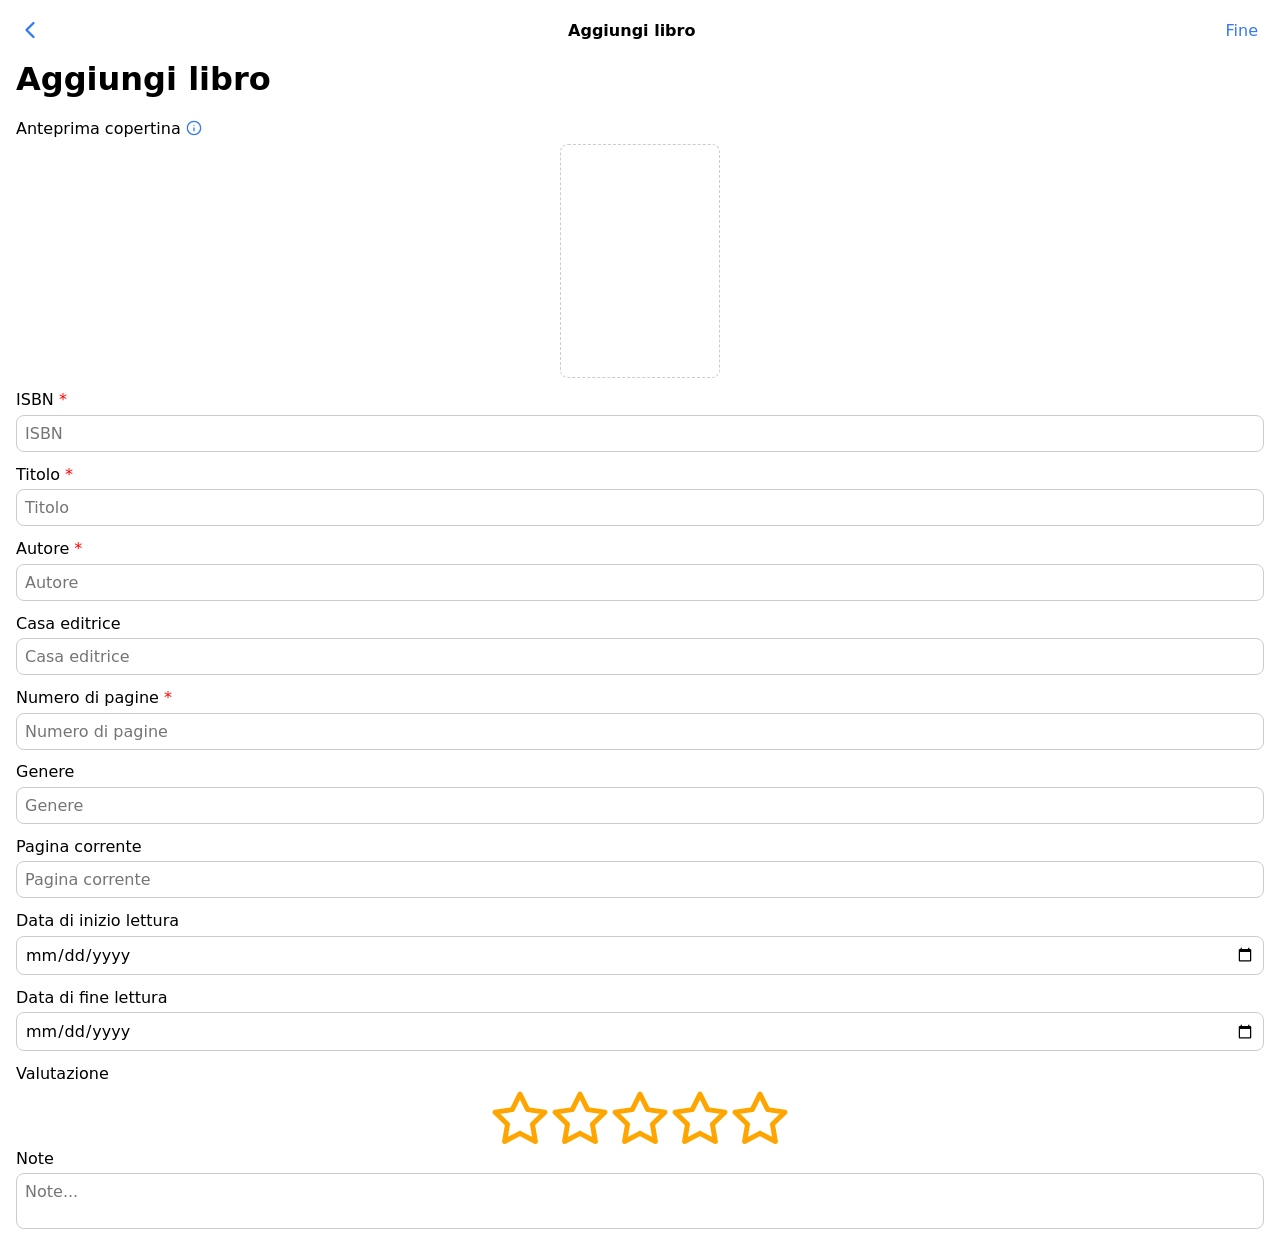
==== add.html @ 218e58f9 "Initial commit" ====
<!DOCTYPE html>
<html lang="it">
<head>
    <meta charset="UTF-8">
    <meta name="viewport" content="width=device-width, initial-scale=1.0, minimum-scale=1.0, maximum-scale=1.0, user-scalable=no">
    <meta name="apple-mobile-web-app-status-bar-style" content="default">
    <meta name="theme-color" content="#ffffff" media="(prefers-color-scheme: light)">
    <meta name="theme-color" content="#000000" media="(prefers-color-scheme: dark)">
    <title>Aggiungi libro</title>
    <link rel="apple-touch-icon" sizes="96x96" href="icons/logo-96.png">
    <link rel="apple-touch-icon" sizes="120x120" href="icons/logo-120.png">
    <link rel="apple-touch-icon" sizes="128x128" href="icons/logo-128.png">
    <link rel="apple-touch-icon" sizes="152x152" href="icons/logo-152.png">
    <link rel="apple-touch-icon" sizes="192x192" href="icons/logo-192.png">
    <link rel="apple-touch-icon" sizes="256x256" href="icons/logo-256.png">
    <link rel="apple-touch-icon" sizes="512x512" href="icons/logo-512.png">
    <link rel="icon" sizes="96x96" href="icons/logo-96.png">
    <link rel="icon" sizes="120x120" href="icons/logo-120.png">
    <link rel="icon" sizes="128x128" href="icons/logo-128.png">
    <link rel="icon" sizes="152x152" href="icons/logo-152.png">
    <link rel="icon" sizes="192x192" href="icons/logo-192.png">
    <link rel="icon" sizes="256x256" href="icons/logo-256.png">
    <link rel="icon" sizes="512x512" href="icons/logo-512.png">
    <link rel="stylesheet" href="css/common.css">
    <link rel="stylesheet" href="css/add.css">
    <link rel="manifest" href="manifest.json" type="application/manifest+json">
    <script type="module" src="js/rating-bar.js"></script>
    <script src="js/database.js"></script>
    <script src="js/theme.js"></script>
</head>
<body>
    <div id="header">
        <button id="back-button"></button>
        <p id="page-title-header">Aggiungi libro</p>
        <button id="done-button" class="header-button">Fine</button>
    </div>
    <h1 id="page-title">Aggiungi libro</h1>
    <form id="form">
        <label for="cover-preview">Anteprima copertina 
            <span class="info-indicator" onclick="alert(`Verrà effettuato un tentativo per recuperare la copertina in automatico. In caso non venga trovata, si può cliccare l'anteprima per scegliere o scattare una foto.`)"></span>
        </label>
        <div id="cover-container">
            <img id="cover-preview" src="[data-uri]" alt="Book cover" onclick="pickCoverFile()">
            <div id="loading-spinner" hidden></div>
            <input type="file" id="cover-input" accept="image/*" hidden>
        </div>

        <label for="isbn-input">ISBN <span class="required-indicator">*</span></label>
        <input type="text" id="isbn-input" placeholder="ISBN" required>

        <label for="title-input">Titolo <span class="required-indicator">*</span></label>
        <input type="text" id="title-input" placeholder="Titolo" required>

        <label for="author-input">Autore <span class="required-indicator">*</span></label>
        <input type="text" id="author-input" placeholder="Autore" required>

        <label for="publisher-input">Casa editrice</label>
        <input type="text" id="publisher-input" placeholder="Casa editrice">

        <label for="page-count-input">Numero di pagine <span class="required-indicator">*</span></label>
        <input type="number" id="page-count-input" min="1" placeholder="Numero di pagine" required>

        <label for="genre-input">Genere</label>
        <input type="text" id="genre-input" placeholder="Genere">

        <label for="current-page-input">Pagina corrente</label>
        <input type="number" id="current-page-input" min="0" placeholder="Pagina corrente">

        <label for="start-date-input">Data di inizio lettura</label>
        <input type="date" id="start-date-input" placeholder="Data di inizio lettura">

        <label for="end-date-input">Data di fine lettura</label>
        <input type="date" id="end-date-input" placeholder="Data di fine lettura">

        <label for="rating-input">Valutazione</label>
        <rating-bar id="rating-input"></rating-bar>

        <label for="notes-input">Note</label>
        <textarea id="notes-input" placeholder="Note..."></textarea>
    </form>
    
    <script src="js/add.js"></script>
</body>
</html>
---- css/common.css ----
@view-transition {
    navigation: auto;
}

@keyframes move-out {
    from {
        transform: translateX(0%);
    }

    to {
        transform: translateX(-100%);
    }
}

@keyframes move-in {
    from {
        transform: translateX(100%);
    }

    to {
        transform: translateX(0%);
    }
}

@keyframes move-back-out {
    from {
        transform: translateX(0%);
    }

    to {
        transform: translateX(100%);
    }
}

@keyframes move-back-in {
    from {
        transform: translateX(-100%);
    }

    to {
        transform: translateX(0%);
    }
}

html[vt-direction="back"] {
    view-transition-name: page-back;
}

html:not([vt-direction="back"]) {
    view-transition-name: page-forward;
}

::view-transition-group(page-back) {
    z-index: 100;
}

::view-transition-old(page-forward) {
    animation: 300ms ease-in-out both move-out;
}

::view-transition-new(page-forward) {
    animation: 300ms ease-in-out both move-in;
}

::view-transition-old(page-back) {
    animation: 300ms ease-in-out both move-back-out;
}

::view-transition-new(page-back) {
    animation: 300ms ease-in-out both move-back-in;
}

* {
    box-sizing: border-box;
    font-family: system-ui;
}

html {
    height: 100vh;
    height: 100svh;
}

body {
    margin: 0;
    padding: 0 1rem 1rem 1rem;
    user-select: none;
    -webkit-user-select: none;
}

button {
    font-size: 1em;
    border: none;
}

input[type="text"],
input[type="number"],
input[type="date"],
textarea,
select {
    resize: none;
    border-radius: 0.5rem;
    padding: 0.5em;
    font-size: 1em;
}

input[type="checkbox"] {
    appearance: none;
    width: 1.5rem;
    height: 1.5rem;
    margin: 0;
    padding: 0.5em;
    border-radius: 0.5rem;
    position: relative;
}

input[type="checkbox"]:checked::after {
    content: "";
    position: absolute;
    inset: 0;
    background-image: url("/icons/check.svg");
    background-size: 80%;
    background-repeat: no-repeat;
    background-position: center;
}

h1 {
    margin-top: 0;
}

details {
    margin-bottom: 0.5rem;
    padding: 0.75rem 0.5rem;
    border-radius: 0.75rem;
}

summary {
    position: relative;
    list-style: none;
}

details[open] > summary {
    margin-bottom: 0.5rem;
}

summary::marker,
summary::-moz-details-marker,
summary::-webkit-details-marker,
summary::-moz-marker,
summary::-webkit-marker {
    content: "" !important;
    display: none !important;
    visibility: hidden !important;
}

summary::after {
    content: "";
    display: block;
    width: 1.5rem;
    aspect-ratio: 1;
    position: absolute;
    right: 0;
    top: 50%;
    transform: translateY(-50%);
    background-image: url("/icons/chevron-right.svg");
    background-size: cover;
    background-repeat: no-repeat;
    background-position: center;
    transition: top 200ms linear,
        transform 200ms linear;
}

details[open] > summary::after {
    top: 0;
    transform: rotate(90deg);
}

@media (prefers-color-scheme: light) {
    html,
    body {
        background-color: white;
        color: black;
    }

    input[type="text"],
    input[type="number"],
    input[type="date"],
    input[type="checkbox"],
    textarea,
    select {
        border: 1px solid #ccc;
        background-color: white;
        color: black;
    }

    details {
        background-color: #ececec;
    }

    #header {
        background-color: white;
    }
}

@media (prefers-color-scheme: dark) {
    html,
    body {
        background-color: black;
        color: whitesmoke;
    }

    input[type="text"],
    input[type="number"],
    input[type="date"],
    input[type="checkbox"],
    textarea,
    select {
        border: 1px solid #444;
        background-color: #222;
        color: whitesmoke;
    }

    details {
        background-color: #101010;
    }

    #header {
        background-color: black;
    }
}

#header {
    position: sticky;
    top: 0;
    padding-block: 1rem;
    display: grid;
    align-items: center;
    z-index: 999;
}

#header:has(:last-child:nth-child(2)) {
    grid-template-columns: 20% 60% 20%;
}

#header:has(:last-child:nth-child(3)) {
    grid-template-columns: auto 1fr auto;
}

#page-title-header {
    margin: 0;
    font-weight: 600;
    text-align: center;
    opacity: 0;
    transition: opacity 150ms linear;
}

#back-button {
    width: 1.75rem;
    height: 1.75rem;
    color: #3478F5;
    background-color: transparent;
    background-image: url("../icons/chevron-left.svg");
    background-repeat: no-repeat;
    background-size: 100%;
    background-position: 50% 50%;
}

.header-button {
    color: #3478F5;
    background: none;
}
---- css/add.css ----
form {
    display: flex;
    flex-direction: column;
}

input {
    margin-bottom: 0.8rem;
}

label {
    margin-bottom: 0.35rem;
}

@media (prefers-color-scheme: light) {
    #cover-preview {
        border: 1px dashed #ccc;
    }
}

@media (prefers-color-scheme: dark) {
    #cover-preview {
        border: 1px dashed #444;
    }
}

#cover-container {
    display: flex;
    flex-direction: column;
    position: relative;
}

#cover-preview {
    width: 10rem;
    aspect-ratio: 1 / 1.46;
    margin-inline: auto;
    margin-bottom: 0.8rem;
    border-radius: 0.5rem;
}

#rating-input {
    width: 65%;
    max-width: 300px;
    margin-inline: auto;
}

.required-indicator {
    color: red;
}

.info-indicator {
    display: inline-block;
    height: 1rem;
    aspect-ratio: 1;
    background-image: url("/icons/info.svg");
    background-repeat: no-repeat;
    background-size: cover;
    background-position: center;
    margin-bottom: -0.125rem;
}

/* Loading spinner */
#loading-spinner {
    border-radius: 50%;
    width: 2.5rem;
    aspect-ratio: 1;
    border-top: 0.45rem solid #222;
    border-right: 0.45rem solid #222;
    border-bottom: 0.45rem solid #222;
    border-left: 0.45rem solid #3478F5;
    animation: loading-spinner-anim 0.75s infinite linear;
    position: absolute;
    left: 50%;
    top: 50%;
    translate: -50% -50%;
}

@keyframes loading-spinner-anim {
    0% {
        transform: rotate(0deg);
    }
    100% {
        transform: rotate(360deg);
    }
}
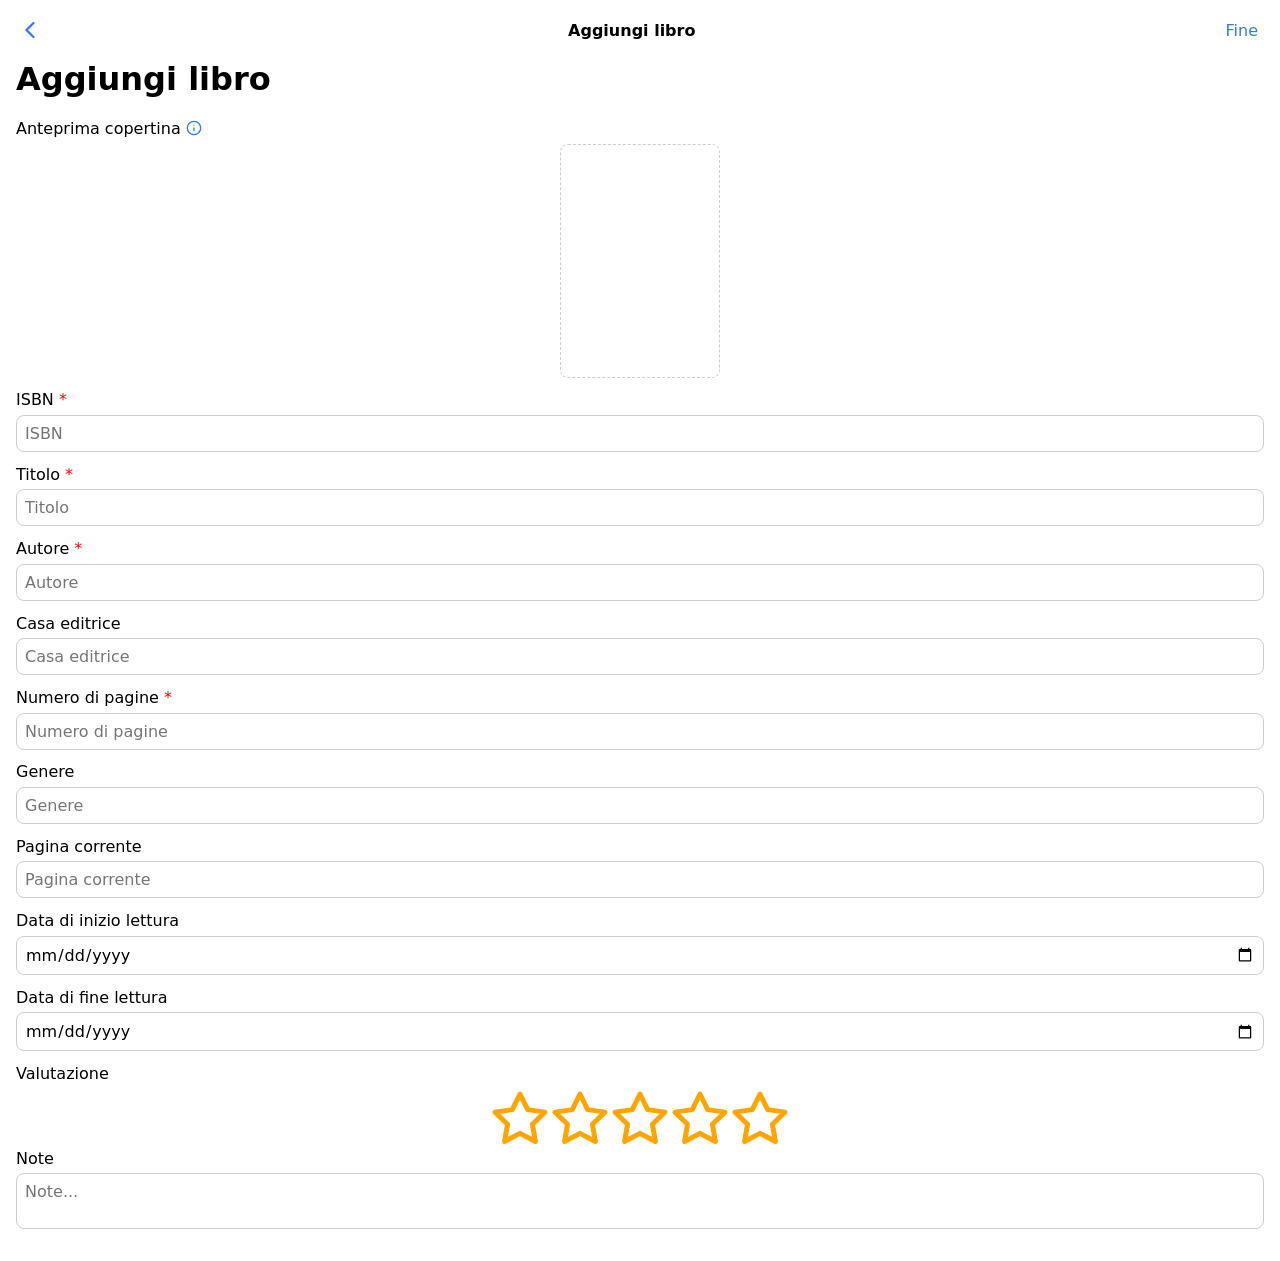
==== commit f4b105b9: "Add autocomplete in add screen for some inputs Author, publisher and genre. List based on already pr" ====
--- a/add.html
+++ b/add.html
@@ -52,16 +52,19 @@
         <input type="text" id="title-input" placeholder="Titolo" required>
 
         <label for="author-input">Autore <span class="required-indicator">*</span></label>
-        <input type="text" id="author-input" placeholder="Autore" required>
+        <input type="text" id="author-input" list="author-datalist" autocomplete="off" placeholder="Autore" required>
+        <datalist id="author-datalist"></datalist>
 
         <label for="publisher-input">Casa editrice</label>
-        <input type="text" id="publisher-input" placeholder="Casa editrice">
+        <input type="text" id="publisher-input" list="publisher-datalist" placeholder="Casa editrice">
+        <datalist id="publisher-datalist"></datalist>
 
         <label for="page-count-input">Numero di pagine <span class="required-indicator">*</span></label>
         <input type="number" id="page-count-input" min="1" placeholder="Numero di pagine" required>
 
         <label for="genre-input">Genere</label>
-        <input type="text" id="genre-input" placeholder="Genere">
+        <input type="text" id="genre-input" list="genre-datalist" placeholder="Genere">
+        <datalist id="genre-datalist"></datalist>
 
         <label for="current-page-input">Pagina corrente</label>
         <input type="number" id="current-page-input" min="0" placeholder="Pagina corrente">
--- a/css/common.css
+++ b/css/common.css
@@ -117,7 +117,7 @@
     content: "";
     position: absolute;
     inset: 0;
-    background-image: url("/icons/check.svg");
+    background-image: url("../icons/check.svg");
     background-size: 80%;
     background-repeat: no-repeat;
     background-position: center;
@@ -161,7 +161,7 @@
     right: 0;
     top: 50%;
     transform: translateY(-50%);
-    background-image: url("/icons/chevron-right.svg");
+    background-image: url("../icons/chevron-right.svg");
     background-size: cover;
     background-repeat: no-repeat;
     background-position: center;
--- a/css/add.css
+++ b/css/add.css
@@ -1,6 +1,7 @@
 form {
     display: flex;
     flex-direction: column;
+    margin-bottom: 1rem;
 }
 
 input {
@@ -51,7 +52,7 @@
     display: inline-block;
     height: 1rem;
     aspect-ratio: 1;
-    background-image: url("/icons/info.svg");
+    background-image: url("../icons/info.svg");
     background-repeat: no-repeat;
     background-size: cover;
     background-position: center;
